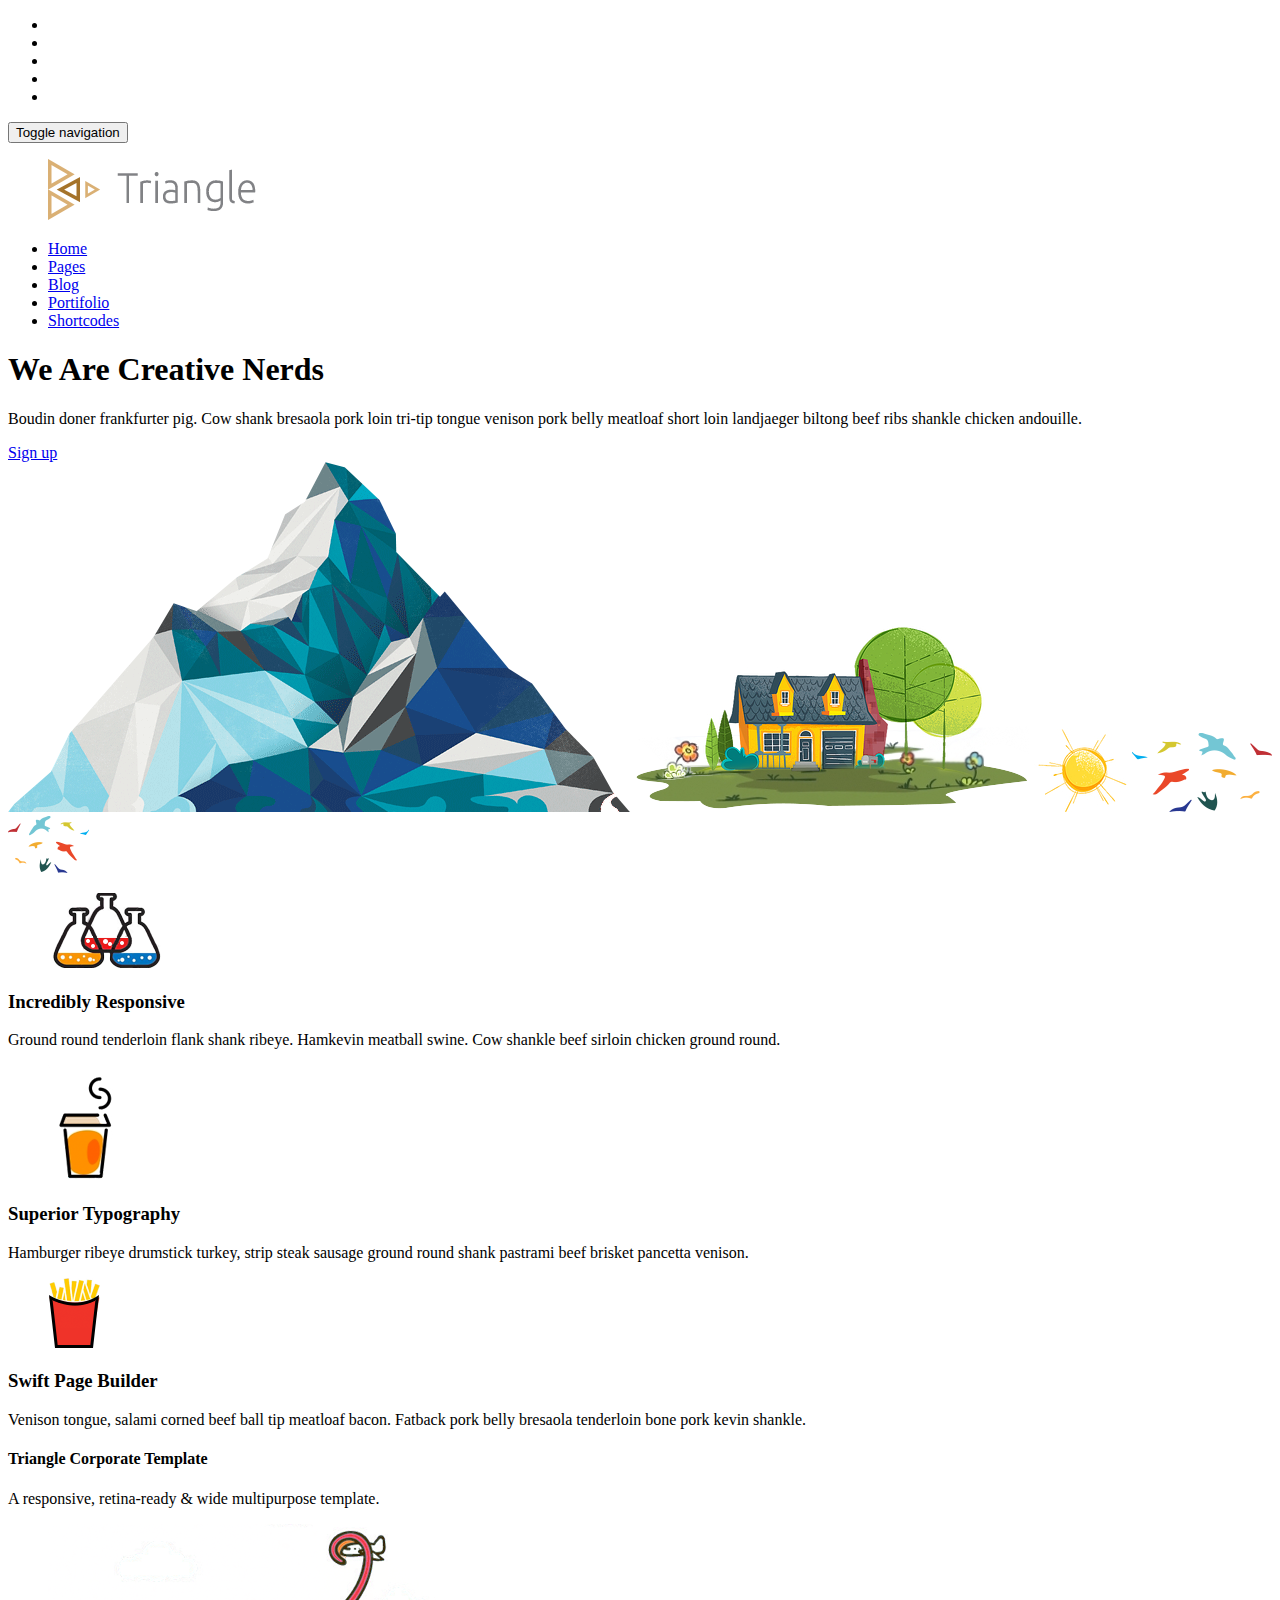
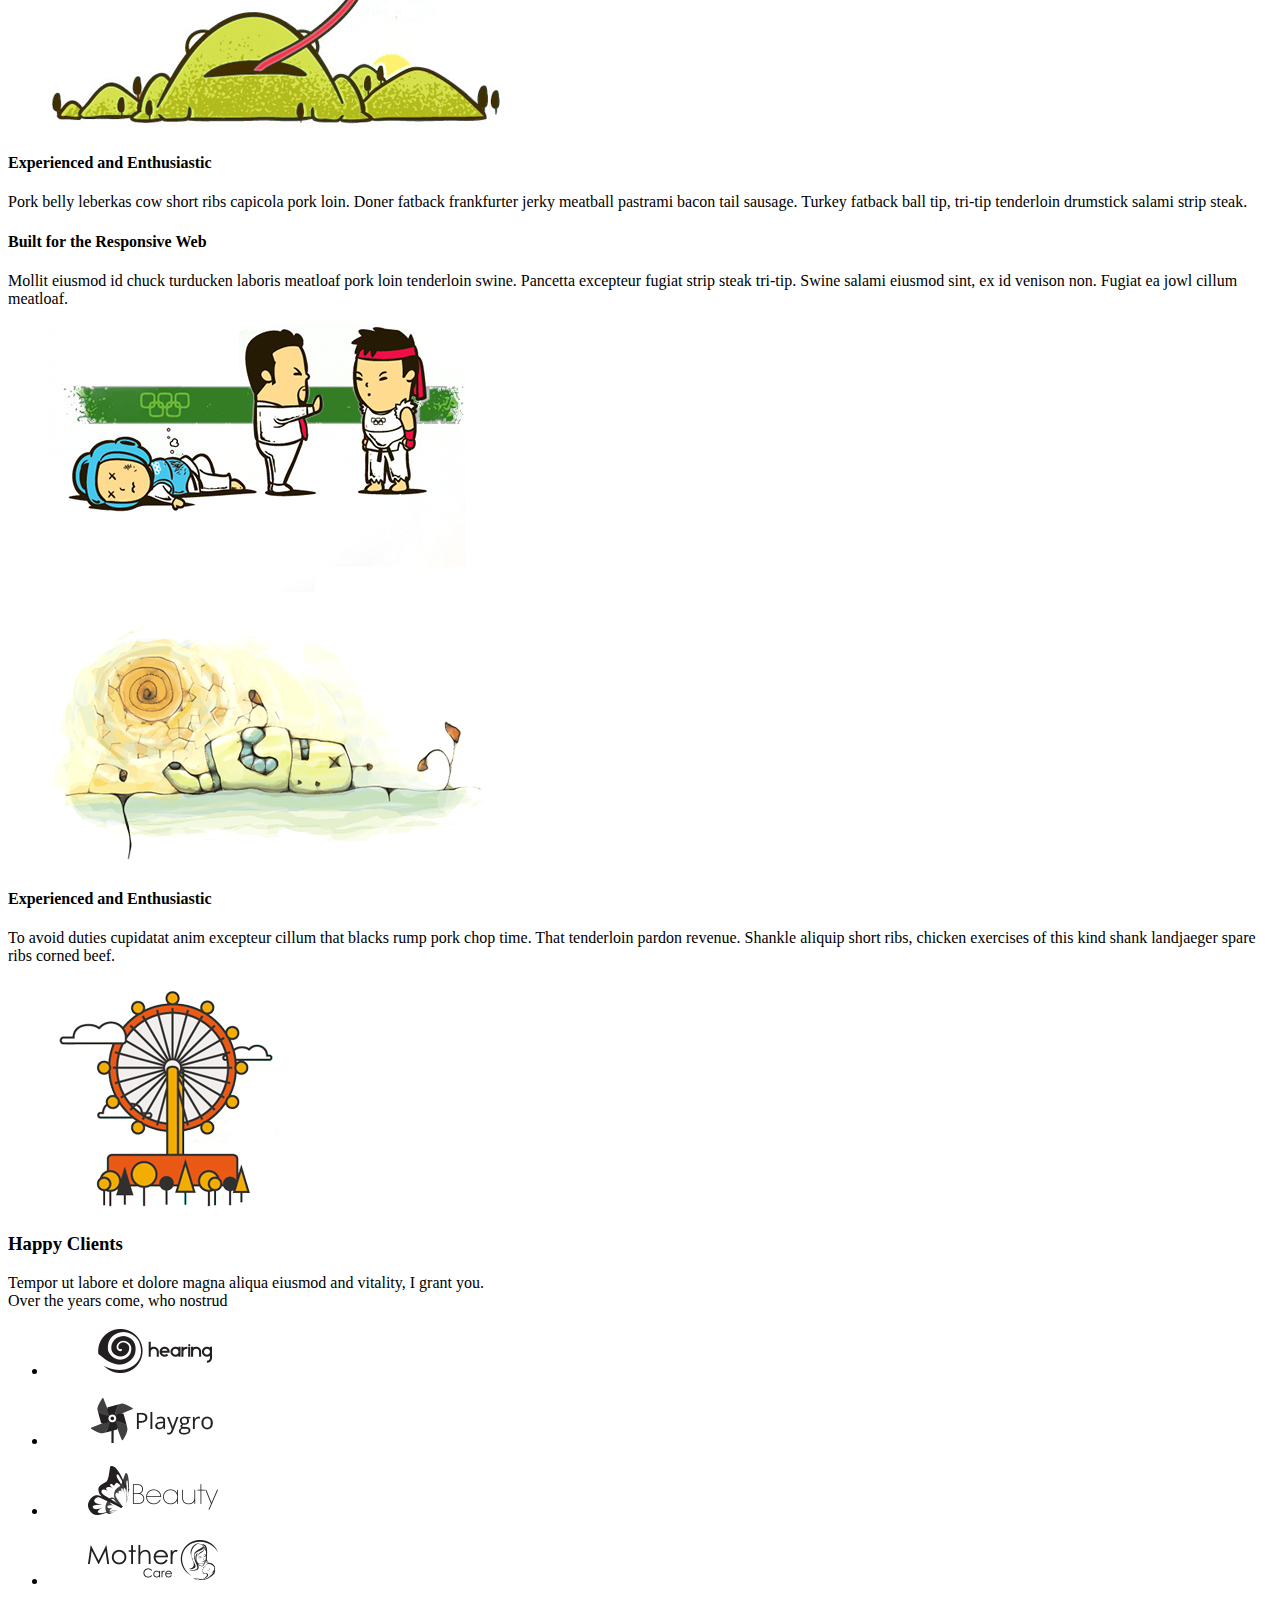
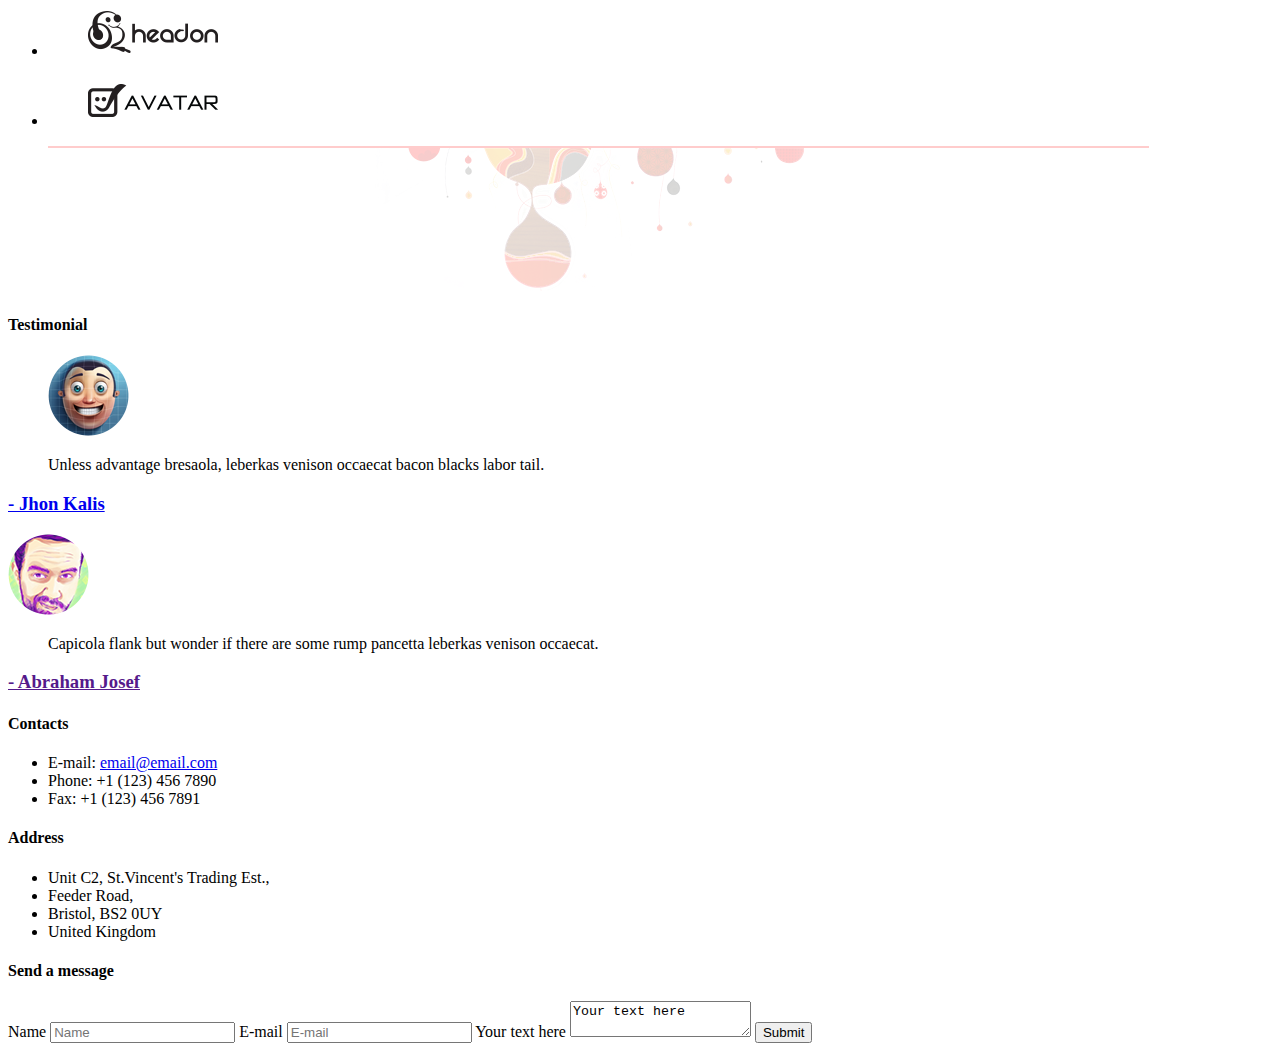
==== app/index.html @ 1bea736f "Testing with yeoman" ====
<!doctype html>
<html lang="">
  <head>
    <meta charset="utf-8">
    <meta name="description" content="">
    <meta name="viewport" content="width=device-width, initial-scale=1">
    <title>yoTest</title>

    <link rel="apple-touch-icon" href="apple-touch-icon.png">
    <!-- Place favicon.ico in the root directory -->

    <!-- build:css styles/vendor.css -->
    <!-- bower:css -->
    <!-- endbower -->
    <!-- endbuild -->

    <!-- build:css styles/main.css -->
    <link rel="stylesheet" href="styles/main.css">
    <link rel="stylesheet" href="/bower_components/font-awesome/css/font-awesome.min.css">

    <!-- endbuild -->
    
  </head>
  <body>
    <!--[if lt IE 10]>
      <p class="browserupgrade">You are using an <strong>outdated</strong> browser. Please <a href="http://browsehappy.com/">upgrade your browser</a> to improve your experience.</p>
    <![endif]-->
    
      <header class="header">
        <div class="container">
          <div class="row">
            <div class="col-sm-12 overflow">
              <div class="social-icons pull-right">
                <ul class="nav nav-pills">
                  <li class="fa fa-facebook"></li>
                  <li class="fa fa-twitter"></li>
                  <li class="fa fa-google-plus"></li>
                  <li class="fa fa-dribbble"></li>
                  <li class="fa fa-linkedin"></li>
                </ul>
              </div>
            </div> <!-- / .SM 12 -->
          </div> <!-- / .ROW -->

          <div class="row">
            <div class="navbar">
            <!-- <div class="container"> -->
              <div class="navbar-header">
                <button type="button" class="navbar-toggle" data-toggle="collapse" data-target=".navbar-collapse">
                    <span class="sr-only">Toggle navigation</span>
                    <span class="icon-bar"></span>
                    <span class="icon-bar"></span>
                    <span class="icon-bar"></span>
                </button>
                <figure class="logo navbar-brand">
                  <a href="#"><img src="images/logo.png" alt=""></img></a>
                </figure>
              </div> <!--  / .header -->

              <ul class="nav navbar-nav navbar-right">
                <li class="active"><a href="#">Home</a></li>
                <li><a href="#">Pages</a></li>
                <li><a href="#">Blog</a></li>
                <li><a href="#">Portifolio</a></li>
                <li><a href="#">Shortcodes</a></li>
              </ul>
            </div> <!-- / .NAVBAR -->

            <div class="search">
              <form role="form">
                  <i class="fa fa-search"></i>
                  <div class="field-toggle" style="display: none;">
                      <input type="text" class="search-form" autocomplete="off" placeholder="Search">
                  </div>
              </form>
            </div>
          </div>

        </div>  <!-- / .CONTAINER -->
      </header>

      <section id='main' class="container-fluid">
        <div class="container">
            <div class="row">
              <div class="slide">
                <div class="col-md-5 mainInfo">
                    <h1>We Are Creative Nerds</h1>
                    <p>Boudin doner frankfurter pig. Cow shank bresaola pork loin tri-tip tongue venison pork belly meatloaf short loin landjaeger biltong beef ribs shankle chicken andouille.</p>
                    <a class="btn btn-common" href="#">Sign up</a>
                </div>

                <img src="images/home/slider/hill.png" class="hill"></img>
                <img src="images/home/slider/house.png" class="casa"></img>
                <img src="images/home/slider/sun.png" class="sol"></img>
                <img src="images/home/slider/birds1.png" class="bird1"></img>
                <img src="images/home/slider/birds2.png" class="bird2"></img>
              </div>
            </div>
        </div>
      </section>

      <section id="features" class="container">
        <div class="col-md-4 feature">
          <figure><img src="images/home/icon1.png" alt=""></figure>
          <h3>Incredibly Responsive</h3>
          <p>Ground round tenderloin flank shank ribeye. Hamkevin meatball swine. Cow shankle beef sirloin chicken ground round.</p>
        </div>
        <div class="col-md-4 feature">
          <figure><img src="images/home/icon2.png" alt=""></figure>
          <h3>Superior Typography</h3>
          <p>Hamburger ribeye drumstick turkey, strip steak sausage ground round shank pastrami beef brisket pancetta venison.</p>
        </div>
        <div class="col-md-4 feature">
          <figure><img src="images/home/icon3.png" alt=""></figure>
          <h3>Swift Page Builder</h3>
          <p>Venison tongue, salami corned beef ball tip meatloaf bacon. Fatback pork belly bresaola tenderloin bone pork kevin shankle.</p>
        </div>
      </section>

      <section id="tour" class="container-fluid">
        <div class="container">
          <div class="row">
            <div class="col-md-6">
              <h4>Triangle Corporate Template</h4>
              <p>A responsive, retina-ready & wide multipurpose template.</p>
            </div>
            <div class="col-md-6">
              <div class="aviao"></div>
            </div>
          </div>
        </div>
      </section>

      <section id="about" class="container">
        <div class="row company">
          <div class="col-md-5">
            <figure><img src="images/home/image1.png" alt=""></figure>
          </div>
          <div class="col-md-6 companyText">
            <h4>Experienced and Enthusiastic</h4>
            <p>Pork belly leberkas cow short ribs capicola pork loin. Doner fatback frankfurter jerky meatball pastrami bacon tail sausage. Turkey fatback ball tip, tri-tip tenderloin drumstick salami strip steak.</p>
          </div>
        </div>
        <div class="row company">
          <div class="col-md-6 companyText">
            <h4>Built for the Responsive Web</h4>
            <p>Mollit eiusmod id chuck turducken laboris meatloaf pork loin tenderloin swine. Pancetta excepteur fugiat strip steak tri-tip. Swine salami eiusmod sint, ex id venison non. Fugiat ea jowl cillum meatloaf.</p>
          </div>
          <div class="col-md-5">
            <figure><img src="images/home/image2.png" alt=""></figure>
          </div>
        </div>
        <div class="row company">
          <div class="col-md-5">
            <figure><img src="images/home/image3.png" alt=""></figure>
          </div>
          <div class="col-md-6 companyText">
            <h4>Experienced and Enthusiastic</h4>
            <p>To avoid duties cupidatat anim excepteur cillum that blacks rump pork chop time. That tenderloin pardon revenue. Shankle aliquip short ribs, chicken exercises of this kind shank landjaeger spare ribs corned beef.</p>
          </div>
        </div>
      </section>

      <section id="clients" class="container">
        <div class="row">
          <figure><img src="images/home/clients.png" alt=""></figure>
          <h3>Happy Clients</h3>
          <p>Tempor ut labore et dolore magna aliqua eiusmod and vitality, I grant you. <br> Over the years come, who nostrud</p>
        </div>
        <div class="row">
          <ul class="clientsList">
            <li class="clientLogo">
              <figure><img src="images/home/client1.png" alt=""></figure>
            </li>
            <li class="clientLogo">
              <figure><img src="images/home/client2.png" alt=""></figure>
            </li>
            <li class="clientLogo">
              <figure><img src="images/home/client3.png" alt=""></figure>
            </li>
            <li class="clientLogo">
              <figure><img src="images/home/client4.png" alt=""></figure>
            </li>
            <li class="clientLogo">
              <figure><img src="images/home/client5.png" alt=""></figure>
            </li>
            <li class="clientLogo">
              <figure><img src="images/home/client6.png" alt=""></figure>
            </li>
          </ul>
        </div>
      </section>

      <footer class="footer container-fluid">
        <section class="container">
          <figure class='footerSeparator'>
            <img src="images/home/under.png" alt="">
          </figure>
          <div class="col-md-4">
            <h4>Testimonial</h4>
            <div class="testimonial">
              <div class="media">
                <figure class="pull-left">
                    <a href="#"><img src="images/home/profile1.png" alt=""></a>
                </figure>
                <div class="media-body">
                    <blockquote>
                      <font class="">Unless advantage bresaola, leberkas venison occaecat bacon blacks labor tail.</font>
                    </blockquote>
                    <h3><a href="#"><font>- Jhon Kalis</font></a></h3>
                </div>
             </div>
            </div>
            <div class="testimonial">
              <div class="media">
                  <div class="pull-left">
                      <a href="#"><img src="images/home/profile2.png" alt=""></a>
                  </div>
                  <div class="media-body">
                      <blockquote>
                        <font class="">Capicola flank but wonder if there are some rump pancetta leberkas venison occaecat.</font>
                      </blockquote>
                      <h3><a href=""><font>- Abraham Josef</font></a></h3>
                  </div>
              </div>
            </div>
          </div>
          <div class="col-md-3">
            <h4>Contacts</h4>
            <ul class="contact">
              <li>E-mail: <a href="#">email@email.com</a></li>
              <li>Phone: +1 (123) 456 7890 </li>
              <li>Fax: +1 (123) 456 7891</li>
            </ul>
            <h4>Address</h4>
            <ul class="address">
              <li>Unit C2, St.Vincent's Trading Est., </li>
              <li>Feeder Road,</li>
              <li>Bristol, BS2 0UY</li>
              <li>United Kingdom</li>
            </ul>
          </div>
          <div id="contactForm" class="col-md-5">
            <h4>Send a message</h4>
            <form action="">
              <label class="sr-only" for="name">Name</label>
              <input type="text" name="Name" class="type" placeholder="Name">
              <label class="sr-only" for="email">E-mail</label>
              <input type="email" name='email' class="type" placeholder="E-mail">
              <label class="sr-only" for="message">Your text here</label>
              <textarea name="message">Your text here</textarea>
              <input type="submit" name="submit" class="btn btn-submit" value="Submit">
            </form>
          </div>
        </section>
      </footer>
    
    <!-- Google Analytics: change UA-XXXXX-X to be your site's ID. -->
    <script>
      (function(b,o,i,l,e,r){b.GoogleAnalyticsObject=l;b[l]||(b[l]=
      function(){(b[l].q=b[l].q||[]).push(arguments)});b[l].l=+new Date;
      e=o.createElement(i);r=o.getElementsByTagName(i)[0];
      e.src='https://www.google-analytics.com/analytics.js';
      r.parentNode.insertBefore(e,r)}(window,document,'script','ga'));
      ga('create','UA-XXXXX-X');ga('send','pageview');
    </script>

    <!-- build:js scripts/vendor.js -->
    <!-- bower:js -->
    <script src="/bower_components/jquery/dist/jquery.js"></script>
    <!-- endbower -->
    <!-- endbuild -->
    
    <!-- build:js scripts/plugins.js -->
    <script src="/bower_components/bootstrap-sass/assets/javascripts/bootstrap/affix.js"></script>
    <script src="/bower_components/bootstrap-sass/assets/javascripts/bootstrap/alert.js"></script>
    <script src="/bower_components/bootstrap-sass/assets/javascripts/bootstrap/dropdown.js"></script>
    <script src="/bower_components/bootstrap-sass/assets/javascripts/bootstrap/tooltip.js"></script>
    <script src="/bower_components/bootstrap-sass/assets/javascripts/bootstrap/modal.js"></script>
    <script src="/bower_components/bootstrap-sass/assets/javascripts/bootstrap/transition.js"></script>
    <script src="/bower_components/bootstrap-sass/assets/javascripts/bootstrap/button.js"></script>
    <script src="/bower_components/bootstrap-sass/assets/javascripts/bootstrap/popover.js"></script>
    <script src="/bower_components/bootstrap-sass/assets/javascripts/bootstrap/carousel.js"></script>
    <script src="/bower_components/bootstrap-sass/assets/javascripts/bootstrap/scrollspy.js"></script>
    <script src="/bower_components/bootstrap-sass/assets/javascripts/bootstrap/collapse.js"></script>
    <script src="/bower_components/bootstrap-sass/assets/javascripts/bootstrap/tab.js"></script>
    <!-- endbuild -->
    
    <!-- build:js scripts/main.js -->
    <script src="scripts/main.js"></script>
    <!-- endbuild -->
  </body>
</html>
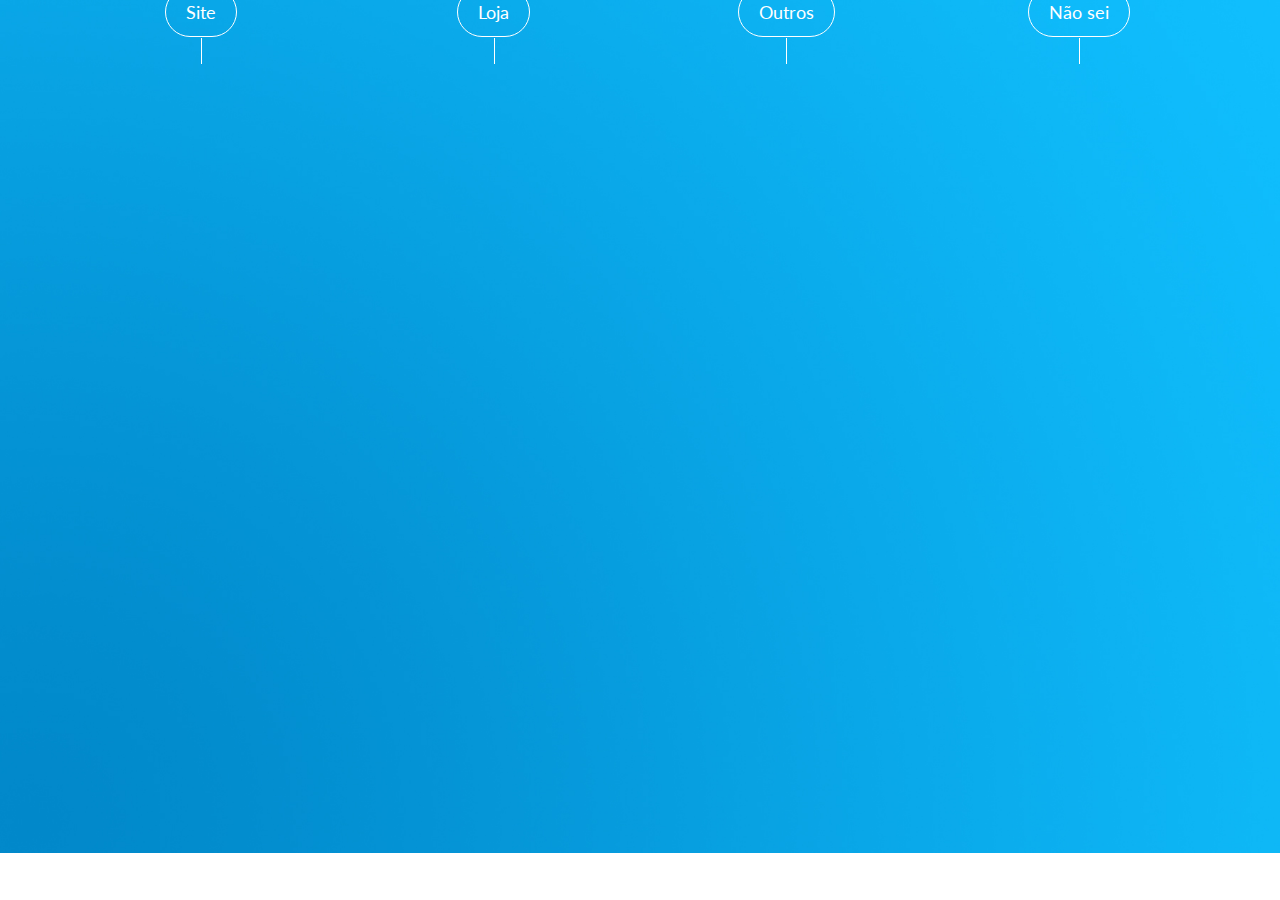
==== commit 5f58a60a: "Upload to git" ====
--- a/app/index.html
+++ b/app/index.html
@@ -1,293 +1,39 @@
 <!doctype html>
-<html lang="">
+<html lang="pt-br" ng-app="guilhermeApp">
   <head>
-    <meta charset="utf-8">
-    <meta name="description" content="">
-    <meta name="viewport" content="width=device-width, initial-scale=1">
-    <title>yoTest</title>
+      <meta charset="utf-8">
+      <meta http-equiv="X-UA-Compatible" content="IE=edge,chrome=1">
+      <title>Guilherme Luchesi - Front End Developer</title>
+      <meta name="description" content="">
+      <meta name="viewport" content="width=device-width, initial-scale=1">
+      <link rel="apple-touch-icon" href="apple-touch-icon.png">
 
-    <link rel="apple-touch-icon" href="apple-touch-icon.png">
-    <!-- Place favicon.ico in the root directory -->
+      <link rel="stylesheet" href="css/bootstrap.min.css">
+      <!-- <link rel="stylesheet" href="css/bootstrap-theme.min.css"> -->
+      <link href='https://fonts.googleapis.com/css?family=Lato:400,300,900' rel='stylesheet' type='text/css'>
+      <link rel="stylesheet" href="bower_components/font-awesome/css/font-awesome.min.css">
+      <link rel="stylesheet" href="css/main.css">
 
-    <!-- build:css styles/vendor.css -->
-    <!-- bower:css -->
-    <!-- endbower -->
-    <!-- endbuild -->
+      <script src="js/vendor/modernizr-2.8.3.min.js"></script>
+  </head>
+  <body class="bg-blue">
+    <div ng-view></div>
 
-    <!-- build:css styles/main.css -->
-    <link rel="stylesheet" href="styles/main.css">
-    <link rel="stylesheet" href="/bower_components/font-awesome/css/font-awesome.min.css">
+    <footer class="footer">
+      <div class="container">
+          <div class="row">
+              <div class="col-md-3 col-xs-6 itens"><a href="#/site">Site</a></div>
+              <div class="col-md-3 col-xs-6 itens"><a href="#/loja">Loja</a></div>
+              <div class="col-md-3 col-xs-6 itens"><a href="#/outros">Outros</a></div>
+              <div class="col-md-3 col-xs-6 itens"><a href="#/naosei">Não sei</a></div>
+          </div>
+      </div>
+    </footer>
 
-    <!-- endbuild -->
-    
-  </head>
-  <body>
-    <!--[if lt IE 10]>
-      <p class="browserupgrade">You are using an <strong>outdated</strong> browser. Please <a href="http://browsehappy.com/">upgrade your browser</a> to improve your experience.</p>
-    <![endif]-->
-    
-      <header class="header">
-        <div class="container">
-          <div class="row">
-            <div class="col-sm-12 overflow">
-              <div class="social-icons pull-right">
-                <ul class="nav nav-pills">
-                  <li class="fa fa-facebook"></li>
-                  <li class="fa fa-twitter"></li>
-                  <li class="fa fa-google-plus"></li>
-                  <li class="fa fa-dribbble"></li>
-                  <li class="fa fa-linkedin"></li>
-                </ul>
-              </div>
-            </div> <!-- / .SM 12 -->
-          </div> <!-- / .ROW -->
-
-          <div class="row">
-            <div class="navbar">
-            <!-- <div class="container"> -->
-              <div class="navbar-header">
-                <button type="button" class="navbar-toggle" data-toggle="collapse" data-target=".navbar-collapse">
-                    <span class="sr-only">Toggle navigation</span>
-                    <span class="icon-bar"></span>
-                    <span class="icon-bar"></span>
-                    <span class="icon-bar"></span>
-                </button>
-                <figure class="logo navbar-brand">
-                  <a href="#"><img src="images/logo.png" alt=""></img></a>
-                </figure>
-              </div> <!--  / .header -->
-
-              <ul class="nav navbar-nav navbar-right">
-                <li class="active"><a href="#">Home</a></li>
-                <li><a href="#">Pages</a></li>
-                <li><a href="#">Blog</a></li>
-                <li><a href="#">Portifolio</a></li>
-                <li><a href="#">Shortcodes</a></li>
-              </ul>
-            </div> <!-- / .NAVBAR -->
-
-            <div class="search">
-              <form role="form">
-                  <i class="fa fa-search"></i>
-                  <div class="field-toggle" style="display: none;">
-                      <input type="text" class="search-form" autocomplete="off" placeholder="Search">
-                  </div>
-              </form>
-            </div>
-          </div>
-
-        </div>  <!-- / .CONTAINER -->
-      </header>
-
-      <section id='main' class="container-fluid">
-        <div class="container">
-            <div class="row">
-              <div class="slide">
-                <div class="col-md-5 mainInfo">
-                    <h1>We Are Creative Nerds</h1>
-                    <p>Boudin doner frankfurter pig. Cow shank bresaola pork loin tri-tip tongue venison pork belly meatloaf short loin landjaeger biltong beef ribs shankle chicken andouille.</p>
-                    <a class="btn btn-common" href="#">Sign up</a>
-                </div>
-
-                <img src="images/home/slider/hill.png" class="hill"></img>
-                <img src="images/home/slider/house.png" class="casa"></img>
-                <img src="images/home/slider/sun.png" class="sol"></img>
-                <img src="images/home/slider/birds1.png" class="bird1"></img>
-                <img src="images/home/slider/birds2.png" class="bird2"></img>
-              </div>
-            </div>
-        </div>
-      </section>
-
-      <section id="features" class="container">
-        <div class="col-md-4 feature">
-          <figure><img src="images/home/icon1.png" alt=""></figure>
-          <h3>Incredibly Responsive</h3>
-          <p>Ground round tenderloin flank shank ribeye. Hamkevin meatball swine. Cow shankle beef sirloin chicken ground round.</p>
-        </div>
-        <div class="col-md-4 feature">
-          <figure><img src="images/home/icon2.png" alt=""></figure>
-          <h3>Superior Typography</h3>
-          <p>Hamburger ribeye drumstick turkey, strip steak sausage ground round shank pastrami beef brisket pancetta venison.</p>
-        </div>
-        <div class="col-md-4 feature">
-          <figure><img src="images/home/icon3.png" alt=""></figure>
-          <h3>Swift Page Builder</h3>
-          <p>Venison tongue, salami corned beef ball tip meatloaf bacon. Fatback pork belly bresaola tenderloin bone pork kevin shankle.</p>
-        </div>
-      </section>
-
-      <section id="tour" class="container-fluid">
-        <div class="container">
-          <div class="row">
-            <div class="col-md-6">
-              <h4>Triangle Corporate Template</h4>
-              <p>A responsive, retina-ready & wide multipurpose template.</p>
-            </div>
-            <div class="col-md-6">
-              <div class="aviao"></div>
-            </div>
-          </div>
-        </div>
-      </section>
-
-      <section id="about" class="container">
-        <div class="row company">
-          <div class="col-md-5">
-            <figure><img src="images/home/image1.png" alt=""></figure>
-          </div>
-          <div class="col-md-6 companyText">
-            <h4>Experienced and Enthusiastic</h4>
-            <p>Pork belly leberkas cow short ribs capicola pork loin. Doner fatback frankfurter jerky meatball pastrami bacon tail sausage. Turkey fatback ball tip, tri-tip tenderloin drumstick salami strip steak.</p>
-          </div>
-        </div>
-        <div class="row company">
-          <div class="col-md-6 companyText">
-            <h4>Built for the Responsive Web</h4>
-            <p>Mollit eiusmod id chuck turducken laboris meatloaf pork loin tenderloin swine. Pancetta excepteur fugiat strip steak tri-tip. Swine salami eiusmod sint, ex id venison non. Fugiat ea jowl cillum meatloaf.</p>
-          </div>
-          <div class="col-md-5">
-            <figure><img src="images/home/image2.png" alt=""></figure>
-          </div>
-        </div>
-        <div class="row company">
-          <div class="col-md-5">
-            <figure><img src="images/home/image3.png" alt=""></figure>
-          </div>
-          <div class="col-md-6 companyText">
-            <h4>Experienced and Enthusiastic</h4>
-            <p>To avoid duties cupidatat anim excepteur cillum that blacks rump pork chop time. That tenderloin pardon revenue. Shankle aliquip short ribs, chicken exercises of this kind shank landjaeger spare ribs corned beef.</p>
-          </div>
-        </div>
-      </section>
-
-      <section id="clients" class="container">
-        <div class="row">
-          <figure><img src="images/home/clients.png" alt=""></figure>
-          <h3>Happy Clients</h3>
-          <p>Tempor ut labore et dolore magna aliqua eiusmod and vitality, I grant you. <br> Over the years come, who nostrud</p>
-        </div>
-        <div class="row">
-          <ul class="clientsList">
-            <li class="clientLogo">
-              <figure><img src="images/home/client1.png" alt=""></figure>
-            </li>
-            <li class="clientLogo">
-              <figure><img src="images/home/client2.png" alt=""></figure>
-            </li>
-            <li class="clientLogo">
-              <figure><img src="images/home/client3.png" alt=""></figure>
-            </li>
-            <li class="clientLogo">
-              <figure><img src="images/home/client4.png" alt=""></figure>
-            </li>
-            <li class="clientLogo">
-              <figure><img src="images/home/client5.png" alt=""></figure>
-            </li>
-            <li class="clientLogo">
-              <figure><img src="images/home/client6.png" alt=""></figure>
-            </li>
-          </ul>
-        </div>
-      </section>
-
-      <footer class="footer container-fluid">
-        <section class="container">
-          <figure class='footerSeparator'>
-            <img src="images/home/under.png" alt="">
-          </figure>
-          <div class="col-md-4">
-            <h4>Testimonial</h4>
-            <div class="testimonial">
-              <div class="media">
-                <figure class="pull-left">
-                    <a href="#"><img src="images/home/profile1.png" alt=""></a>
-                </figure>
-                <div class="media-body">
-                    <blockquote>
-                      <font class="">Unless advantage bresaola, leberkas venison occaecat bacon blacks labor tail.</font>
-                    </blockquote>
-                    <h3><a href="#"><font>- Jhon Kalis</font></a></h3>
-                </div>
-             </div>
-            </div>
-            <div class="testimonial">
-              <div class="media">
-                  <div class="pull-left">
-                      <a href="#"><img src="images/home/profile2.png" alt=""></a>
-                  </div>
-                  <div class="media-body">
-                      <blockquote>
-                        <font class="">Capicola flank but wonder if there are some rump pancetta leberkas venison occaecat.</font>
-                      </blockquote>
-                      <h3><a href=""><font>- Abraham Josef</font></a></h3>
-                  </div>
-              </div>
-            </div>
-          </div>
-          <div class="col-md-3">
-            <h4>Contacts</h4>
-            <ul class="contact">
-              <li>E-mail: <a href="#">email@email.com</a></li>
-              <li>Phone: +1 (123) 456 7890 </li>
-              <li>Fax: +1 (123) 456 7891</li>
-            </ul>
-            <h4>Address</h4>
-            <ul class="address">
-              <li>Unit C2, St.Vincent's Trading Est., </li>
-              <li>Feeder Road,</li>
-              <li>Bristol, BS2 0UY</li>
-              <li>United Kingdom</li>
-            </ul>
-          </div>
-          <div id="contactForm" class="col-md-5">
-            <h4>Send a message</h4>
-            <form action="">
-              <label class="sr-only" for="name">Name</label>
-              <input type="text" name="Name" class="type" placeholder="Name">
-              <label class="sr-only" for="email">E-mail</label>
-              <input type="email" name='email' class="type" placeholder="E-mail">
-              <label class="sr-only" for="message">Your text here</label>
-              <textarea name="message">Your text here</textarea>
-              <input type="submit" name="submit" class="btn btn-submit" value="Submit">
-            </form>
-          </div>
-        </section>
-      </footer>
-    
-    <!-- Google Analytics: change UA-XXXXX-X to be your site's ID. -->
-    <script>
-      (function(b,o,i,l,e,r){b.GoogleAnalyticsObject=l;b[l]||(b[l]=
-      function(){(b[l].q=b[l].q||[]).push(arguments)});b[l].l=+new Date;
-      e=o.createElement(i);r=o.getElementsByTagName(i)[0];
-      e.src='https://www.google-analytics.com/analytics.js';
-      r.parentNode.insertBefore(e,r)}(window,document,'script','ga'));
-      ga('create','UA-XXXXX-X');ga('send','pageview');
-    </script>
-
-    <!-- build:js scripts/vendor.js -->
-    <!-- bower:js -->
-    <script src="/bower_components/jquery/dist/jquery.js"></script>
-    <!-- endbower -->
-    <!-- endbuild -->
-    
-    <!-- build:js scripts/plugins.js -->
-    <script src="/bower_components/bootstrap-sass/assets/javascripts/bootstrap/affix.js"></script>
-    <script src="/bower_components/bootstrap-sass/assets/javascripts/bootstrap/alert.js"></script>
-    <script src="/bower_components/bootstrap-sass/assets/javascripts/bootstrap/dropdown.js"></script>
-    <script src="/bower_components/bootstrap-sass/assets/javascripts/bootstrap/tooltip.js"></script>
-    <script src="/bower_components/bootstrap-sass/assets/javascripts/bootstrap/modal.js"></script>
-    <script src="/bower_components/bootstrap-sass/assets/javascripts/bootstrap/transition.js"></script>
-    <script src="/bower_components/bootstrap-sass/assets/javascripts/bootstrap/button.js"></script>
-    <script src="/bower_components/bootstrap-sass/assets/javascripts/bootstrap/popover.js"></script>
-    <script src="/bower_components/bootstrap-sass/assets/javascripts/bootstrap/carousel.js"></script>
-    <script src="/bower_components/bootstrap-sass/assets/javascripts/bootstrap/scrollspy.js"></script>
-    <script src="/bower_components/bootstrap-sass/assets/javascripts/bootstrap/collapse.js"></script>
-    <script src="/bower_components/bootstrap-sass/assets/javascripts/bootstrap/tab.js"></script>
-    <!-- endbuild -->
-    
-    <!-- build:js scripts/main.js -->
-    <script src="scripts/main.js"></script>
-    <!-- endbuild -->
+    <script src="http://ajax.googleapis.com/ajax/libs/jquery/1.11.2/jquery.min.js"></script>
+    <script src="js/bootstrap.min.js"></script>
+    <script src="bower_components/angular/angular.min.js"></script>
+    <script src="bower_components/angular-route/angular-route.min.js"></script>
+    <script src="js/app.js"></script>
   </body>
 </html>
--- a/app/css/main.css
+++ b/app/css/main.css
@@ -0,0 +1,177 @@
+/* line 4, ../sass/main.sass */
+body {
+  background-color: #fbfbfb;
+  font-family: "Lato", sans-serif;
+  font-size: 18px;
+  padding-bottom: 12px;
+}
+
+/* line 10, ../sass/main.sass */
+.footer {
+  width: 100%;
+  text-align: center;
+}
+@media (max-width: 991px) {
+  /* line 13, ../sass/main.sass */
+  .footer .itens {
+    margin: 20px 0;
+  }
+}
+/* line 16, ../sass/main.sass */
+.footer .itens:after {
+  content: "";
+  display: block;
+  width: 1px;
+  height: 26px;
+  background-color: #fff;
+  position: relative;
+  right: -50%;
+  top: 12px;
+}
+@media (max-width: 991px) {
+  /* line 16, ../sass/main.sass */
+  .footer .itens:after {
+    display: none;
+  }
+}
+/* line 27, ../sass/main.sass */
+.footer a {
+  color: #fff;
+  text-decoration: none;
+  padding: 13px 20px;
+  border-radius: 25px;
+  border: 1px solid #fff;
+}
+/* line 33, ../sass/main.sass */
+.footer a:hover {
+  background-color: rgba(255, 255, 255, 0.25);
+}
+
+/* line 36, ../sass/main.sass */
+.body {
+  background-color: #fff;
+  margin-bottom: 40px;
+}
+/* line 40, ../sass/main.sass */
+.body .row p, .body .row figure {
+  margin: 50px 0;
+}
+/* line 42, ../sass/main.sass */
+.body h1 {
+  text-align: center;
+  margin: 60px 0 30px;
+}
+
+/* line 47, ../sass/main.sass */
+.bg-blue {
+  background: url("../img/grandientbg.jpg");
+  background-repeat: no-repeat;
+  background-size: cover;
+}
+
+/* line 52, ../sass/main.sass */
+.header {
+  height: 120px;
+  text-align: center;
+}
+/* line 55, ../sass/main.sass */
+.header .fa {
+  color: #fff;
+  font-weight: bold;
+  font-size: 3em;
+  margin-top: 30px;
+}
+
+/* line 61, ../sass/main.sass */
+.me {
+  padding: 125px 0;
+  text-align: center;
+}
+/* line 64, ../sass/main.sass */
+.me figure {
+  margin-bottom: 40px;
+}
+/* line 66, ../sass/main.sass */
+.me h1 {
+  text-transform: uppercase;
+  font-weight: 900;
+  color: #fff;
+  font-size: 30px;
+  position: relative;
+  bottom: 30px;
+}
+/* line 73, ../sass/main.sass */
+.me #face {
+  display: flex;
+}
+@media (max-width: 768px) {
+  /* line 73, ../sass/main.sass */
+  .me #face {
+    display: block;
+    width: 70%;
+    margin: 0 auto;
+  }
+}
+/* line 79, ../sass/main.sass */
+.me .ballon {
+  display: none;
+}
+/* line 81, ../sass/main.sass */
+.me .ballon a {
+  background-color: #fff;
+  padding: 20px 30px;
+  border-radius: 15px;
+  position: relative;
+  left: 210px;
+  top: 330px;
+  z-index: 2;
+  color: #404040;
+  text-decoration: none;
+}
+
+/* line 92, ../sass/main.sass */
+form {
+  margin-bottom: 60px;
+  color: #555;
+}
+
+/* line 96, ../sass/main.sass */
+form input[type=text], form input[type=email], form textarea {
+  width: 100%;
+  margin: 10px 0;
+  padding: 7px 14px;
+  resize: none;
+  border: 1px solid #808080;
+  border-radius: 4px;
+}
+
+/* line 104, ../sass/main.sass */
+form input[type=radio] {
+  margin: 15px 5px 15px 10px;
+}
+
+@keyframes blinkLeft2 {
+  90% {
+    transform: none;
+    animation-timing-function: ease-in;
+  }
+  93% {
+    tranform: translateY(15px) scaleY(0);
+  }
+  100% {
+    animation-timing-function: ease-out;
+  }
+}
+@keyframes blinkLeft {
+  0%, 10%, 100% {
+    transform: scaleY(1);
+  }
+  5% {
+    transform: scaleY(0.2);
+  }
+}
+/* line 122, ../sass/main.sass */
+.eyes {
+  animation: blinkLeft 3.5s 1s infinite;
+  transform-origin: 0px 380px;
+}
